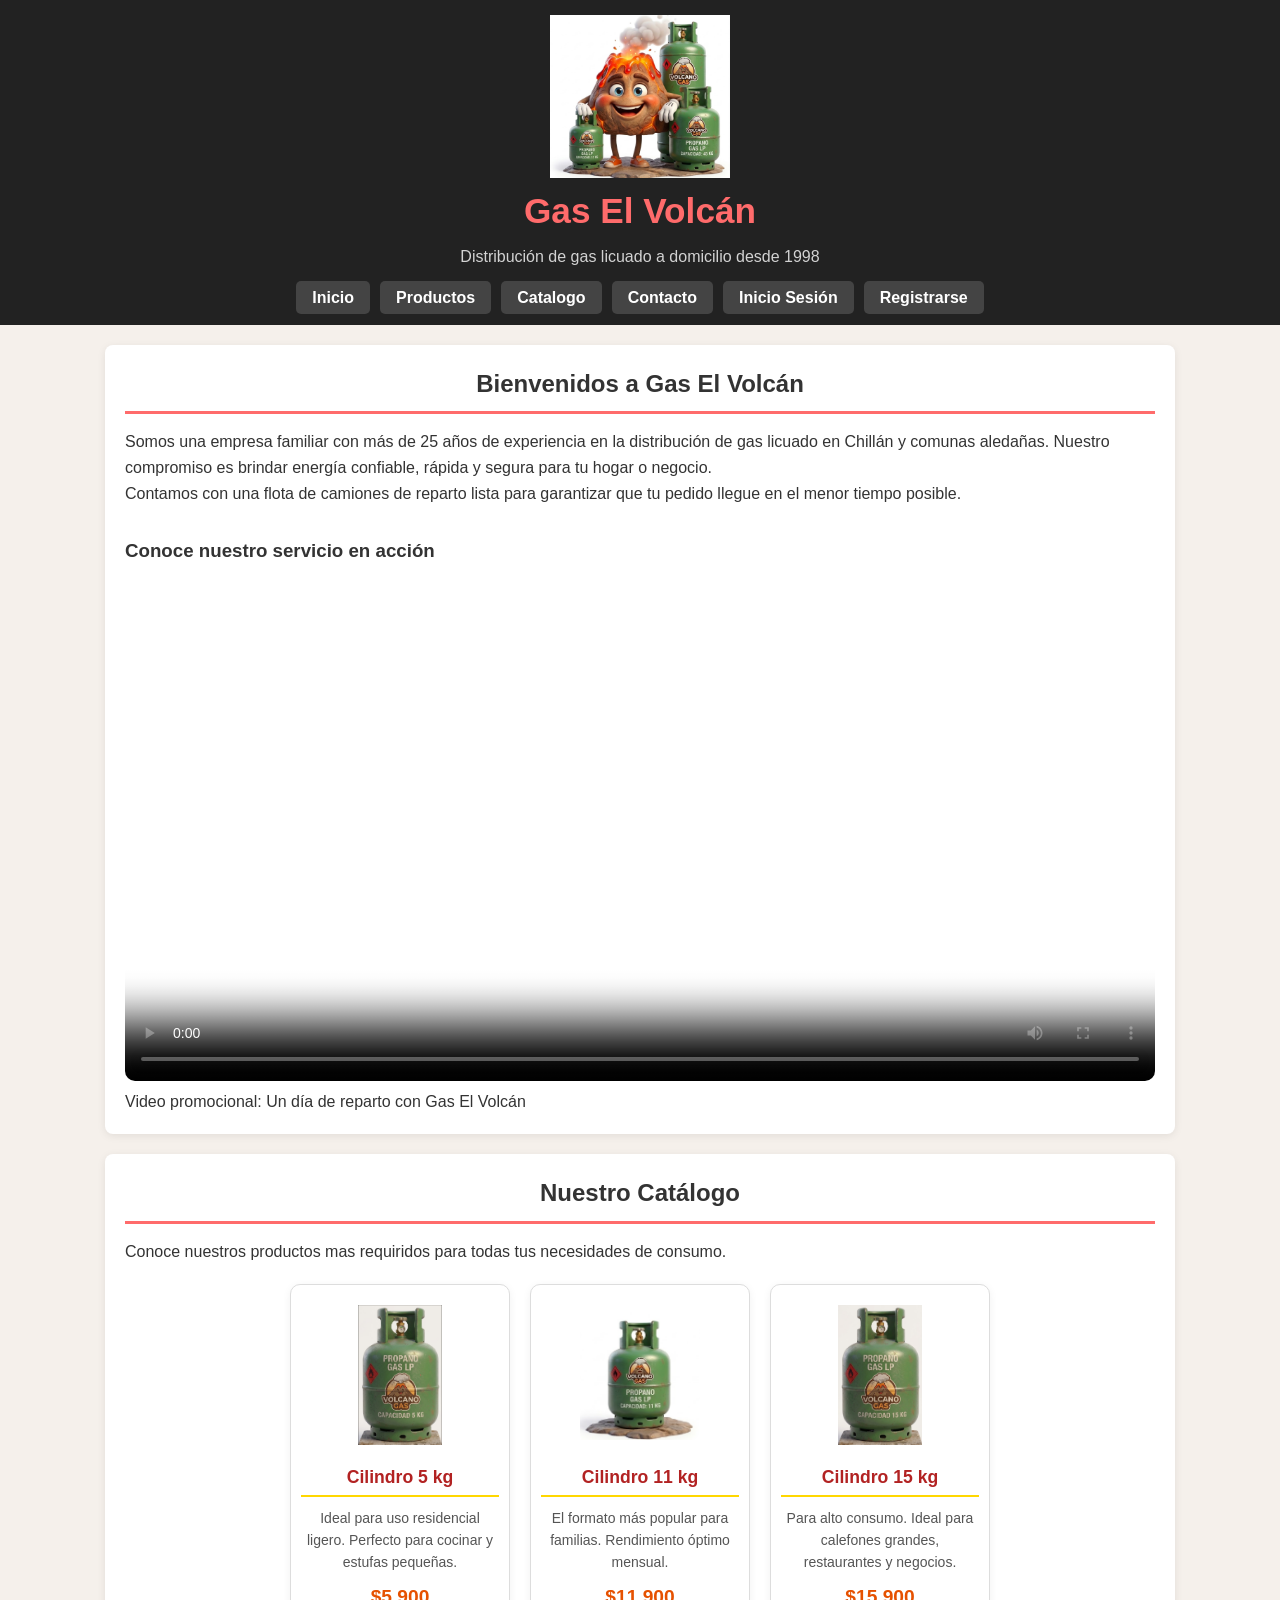
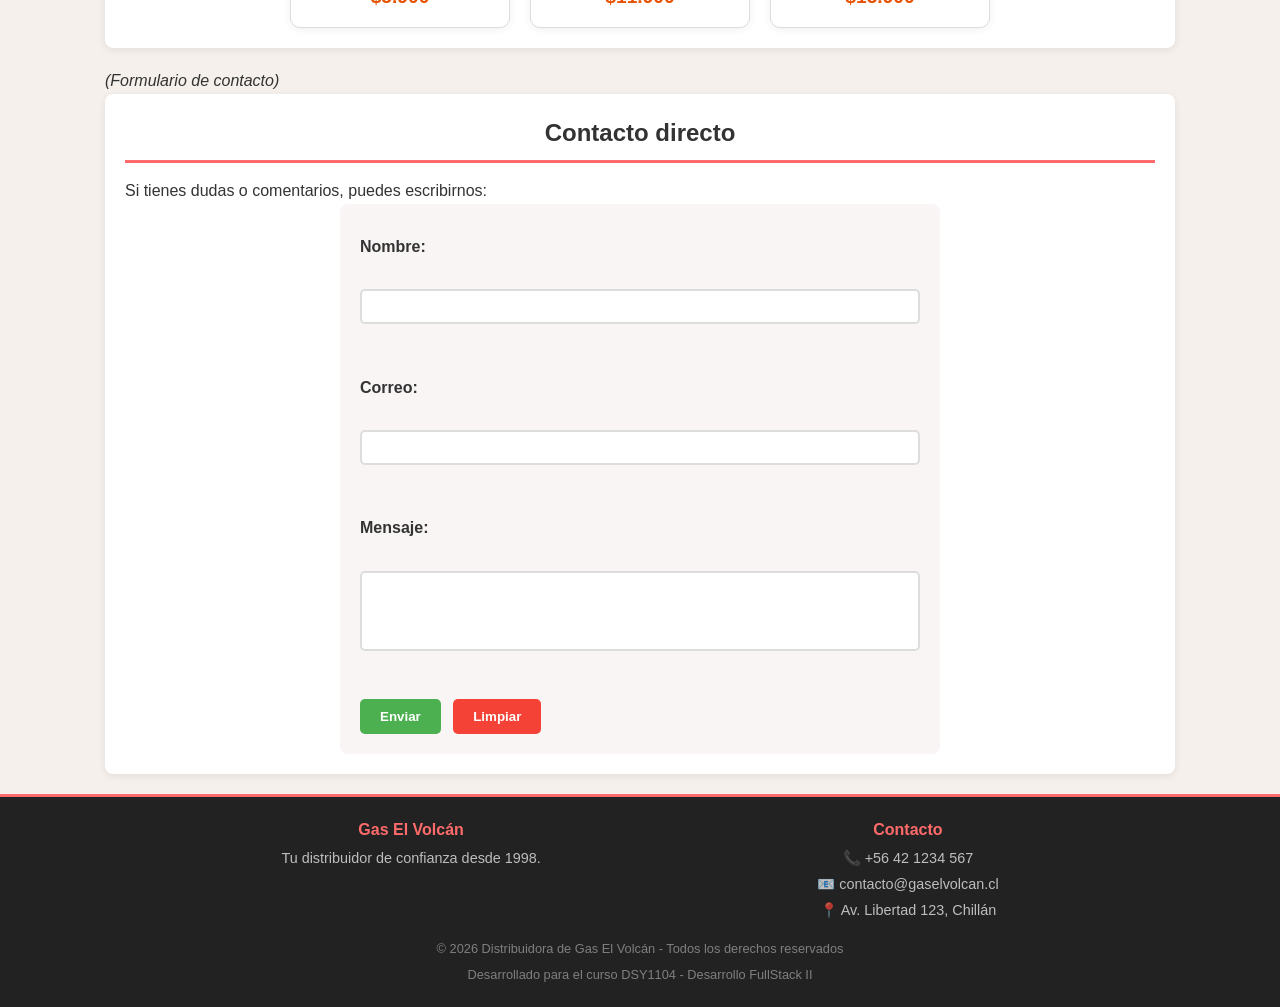
==== index.html @ 7ce30123 "Mover archivos del proyecto a la raíz del repo" ====
<!DOCTYPE html>
<html lang="es">
<head>
    <meta charset="UTF-8">
    <meta name="viewport" content="width=device-width, initial-scale=1.0">
    <title>Distribuidora de Gas El Volcán - Inicio</title>
    <!-- Uso de una hoja de estilos CSS externa (Requisito) -->
    <link rel="stylesheet" href="css/styleIndex.css">
</head>
<body>

    <!-- Encabezado con nombre/logotipo (Requisito) -->
    <header id="encabezado">
        <div class="logo-container">
            <img src="img/logo2.jpg" alt="Logo Distribuidora de Gas El Volcán" id="logo" style="max-width: 180px; 
            vertical-align: middle;">
            <h1>Gas El Volcán</h1>
        </div>
        <p class="slogan">Distribución de gas licuado a domicilio desde 1998</p>

        <!-- Menú de navegación (Requisito) -->
        <nav id="menu-principal">
            <ul>
                <li><a href="index.html">Inicio</a></li>
                <li><a href="productos.html">Productos</a></li>
                <li><a href="#catalogo">Catalogo</a></li>
                <li><a href="#contacto">Contacto</a></li>
                <li><a href="login.html">Inicio Sesión</a></li>
                <li><a href="registro.html">Registrarse</a></li>
            </ul>
        </nav>
    </header>

    <main id="contenido">
        
        <!-- Sección de presentación de la tienda (Requisito) -->
        <section id="inicio" class="seccion">
            <h2>Bienvenidos a Gas El Volcán</h2>
            
            <!-- Texto descriptivo relacionado con el negocio (Requisito) -->
            <p>Somos una empresa familiar con más de 25 años de experiencia en la distribución de gas licuado en Chillán y comunas aledañas. Nuestro compromiso es brindar energía confiable, rápida y segura para tu hogar o negocio.</p>
            <p>Contamos con una flota de camiones de reparto lista para garantizar que tu pedido llegue en el menor tiempo posible.</p>
            
            <!-- Enlaces o botones que permitan al usuario dirigirse al catálogo (Requisito) -->
            <div style="margin: 20px 0;">
                
            </div>

            <!-- Video incorporado a la página (Requisito) -->
            <div class="video-container" style="margin-top: 30px;">
                <h3>Conoce nuestro servicio en acción</h3>
                <video controls width="100%" poster="img/poster-video.jpg" style="border-radius: 10px;">
                    <source src="video/video.mp4" type="video/mp4">
                    <source src="video/promocion-gas.webm" type="video/webm">
                    Tu navegador no soporta el elemento de video.
                </video>
                <p class="video-descripcion">Video promocional: Un día de reparto con Gas El Volcán</p>
            </div>
        </section>

        <!-- SECCIÓN CATÁLOGO / ÁLBUM (Imágenes relacionadas con productos) -->
        <section id="catalogo" class="seccion">
            <h2>Nuestro Catálogo</h2>
            <p>Conoce nuestros productos mas requiridos para todas tus necesidades de consumo.</p>

            <div class="galeria">
                <!-- Tarjeta de Producto 1 -->
                <article class="tarjeta producto-clickeable" onclick="window.location.href='producto.html?producto=5kg'" role="link" tabindex="0" onkeydown="if(event.key==='Enter' || event.key===' '){window.location.href='producto.html?producto=5kg'}">
                    <div class="espacio-imagen">
                        <img src="img/gas5kg.png" alt="Cilindro de gas de 5 kg" 
                        style="width:100%; height:100%;  border-radius:10px;">
                    </div>
                    <h3>Cilindro 5 kg</h3>
                    <p>Ideal para uso residencial ligero. Perfecto para cocinar y estufas pequeñas.</p>
                    <span class="precio"><strong>$5.900</strong></span>
                </article>

                <!-- Tarjeta de Producto 2 -->
                <article class="tarjeta producto-clickeable" onclick="window.location.href='producto.html?producto=11kg'" role="link" tabindex="0" onkeydown="if(event.key==='Enter' || event.key===' '){window.location.href='producto.html?producto=11kg'}">
                    <div class="espacio-imagen">
                        <img src="img/gas11kg.png" alt="Cilindro de gas de 11 kg" 
                        style="width:100%; height:100%;  border-radius:10px;">
                    </div>
                    <h3>Cilindro 11 kg</h3>
                    <p>El formato más popular para familias. Rendimiento óptimo mensual.</p>
                    <span class="precio"><strong>$11.900</strong></span>
                </article>

                <!-- Tarjeta de Producto 3 -->
                <article class="tarjeta producto-clickeable" onclick="window.location.href='producto.html?producto=15kg'" role="link" tabindex="0" onkeydown="if(event.key==='Enter' || event.key===' '){window.location.href='producto.html?producto=15kg'}">
                    <div class="espacio-imagen">
                        <img src="img/gas15kg.png" alt="Cilindro de gas de 15 kg" 
                        style="width:100%; height:100%;  border-radius:10px;">
                    </div>
                    <h3>Cilindro 15 kg</h3>
                    <p>Para alto consumo. Ideal para calefones grandes, restaurantes y negocios.</p>
                    <span class="precio"><strong>$15.900</strong></span>
                </article>

            </div>
        </section>
            <!-- Aquí iría el formulario que ya tienes estructurado -->
            <p><em>(Formulario de contacto)</em></p>
            <section id="contacto" class="seccion">
				<h2>Contacto directo</h2>
				<p>Si tienes dudas o comentarios, puedes escribirnos:</p>

				<form id="formulario" action="#" method="post">
					<label for="nombre">Nombre:</label><br>
					<input type="text" id="nombre" name="nombre"><br><br>

					<label for="email">Correo:</label><br>
					<input type="email" id="email" name="email"><br><br>

					<label for="mensaje">Mensaje:</label><br>
					<textarea id="mensaje" name="mensaje" rows="4" cols="30" ></textarea><br><br>

					<button type="submit">Enviar</button>
					<button type="reset">Limpiar</button>
				</form>
			</section>
    </main>

    <!-- Pie de página (Requisito) -->
    <footer id="pie">
        <div class="footer-contenido">
            <div class="footer-columna">
                <h4>Gas El Volcán</h4>
                <p>Tu distribuidor de confianza desde 1998.</p>
            </div>
            <div class="footer-columna">
                <h4>Contacto</h4>
                <p>📞 +56 42 1234 567</p>
                <p>📧 contacto@gaselvolcan.cl</p>
                <p>📍 Av. Libertad 123, Chillán</p>
            </div>
        </div>
        <div class="footer-copy">
            <p><small>&copy; 2026 Distribuidora de Gas El Volcán - Todos los derechos reservados</small></p>
            <p><small>Desarrollado para el curso DSY1104 - Desarrollo FullStack II</small></p>
        </div>
    </footer>

    <!-- Archivo de scripts (Si lo requieres más adelante) -->
    <script src="js/scripIndex.js"></script>
</body>
</html>
---- css/styleIndex.css ----
/* =========================================
   VARIABLES GLOBALES Y RESETEO
========================================= */
:root {
    --color-primario: #e65100;    /* Naranja fuerte del index */
    --color-secundario: #ff6b6b;  /* Rojo coral del index */
    --color-fondo: #f5f0eb;       /* Fondo claro del index */
    --color-texto: #333333;
    --color-encabezado: #222222;  /* Gris oscuro del index */
    --color-blanco: #ffffff;
}

* {
    margin: 0;
    padding: 0;
    box-sizing: border-box;
    font-family: Verdana, Geneva, Tahoma, sans-serif;
}

body {
    background-color: var(--color-fondo);
    color: var(--color-texto);
    line-height: 1.6;
}

/* =========================================
   ENCABEZADO Y NAVEGACIÓN
========================================= */
#encabezado {
    background-color: var(--color-encabezado);
    color: var(--color-blanco);
    text-align: center;
    padding: 15px;
    
}

#encabezado #logo {
    max-width: 140px;
}

#encabezado h1 {
    color: var(--color-secundario);
    font-size: 2.2em;
    margin: 5px 0;
}

.slogan {
    font-size: 1em;
    opacity: 0.8;
    margin-bottom: 15px;
}

/* Menú */
#menu-principal ul {
    list-style: none;
    display: flex;
    justify-content: center;
    gap: 10px;
    flex-wrap: wrap;
}

#menu-principal a {
    color: var(--color-blanco);
    background: #444;
    padding: 8px 16px;
    border-radius: 5px;
    text-decoration: none;
    font-weight: bold;
    transition: 0.3s;
}

#menu-principal a:hover {
    background: var(--color-secundario);
}

/* =========================================
   CONTENIDO Y SECCIONES
========================================= */
#contenido {
    max-width: 1100px;
    margin: 20px auto;
    padding: 0 15px;
}

.seccion {
    background: var(--color-blanco);
    padding: 20px;
    border-radius: 8px;
    margin-bottom: 20px;
    box-shadow: 0 2px 8px rgba(0,0,0,0.08);
}

.seccion h2 {
    border-bottom: 3px solid var(--color-secundario);
    padding-bottom: 8px;
    margin-bottom: 15px;
    color: var(--color-texto);
    text-align: center;
}

/* =========================================
   BOTONES
========================================= */
.btn-catalogo {
    display: inline-block;
    background: var(--color-primario);
    color: var(--color-blanco);
    padding: 10px 25px;
    border-radius: 5px;
    text-decoration: none;
    font-weight: bold;
    transition: 0.3s;
}

.btn-catalogo:hover {
    background: #cc4800;
    transform: scale(1.05);
}

/* =========================================
   GALERÍA DE PRODUCTOS (Versión mejorada del Index)
========================================= */
.galeria {
    display: flex;
    gap: 20px;
    flex-wrap: wrap;
    justify-content: center;
    margin-top: 20px;
}

.tarjeta {
    background: var(--color-blanco);
    border: 1px solid #ddd;
    border-radius: 10px;
    text-align: center;
    width: 220px;
    padding: 15px 10px;
    transition: 0.3s;
    box-shadow: 0 2px 8px rgba(0,0,0,0.06);
    display: flex;
    flex-direction: column;
}

.tarjeta:hover {
    transform: translateY(-5px);
    box-shadow: 0 6px 20px rgba(0,0,0,0.12);
}

.marca-logo {
    font-size: 1.8em;
    font-weight: 900;
    color: var(--color-primario);
    letter-spacing: 3px;
    text-transform: uppercase;
    margin: 5px 0 2px 0;
}

.marca-logo span {
    display: block;
    font-size: 0.6em;
    color: var(--color-secundario);
    font-weight: 700;
    letter-spacing: 5px;
}

.tipo-gas {
    font-size: 1.1em;
    font-weight: 700;
    color: #1a1a1a;
    background: #f0e8e0;
    padding: 4px 12px;
    border-radius: 20px;
    display: inline-block;
    margin: 5px 0 8px 0;
}

.peso-cilindro {
    font-size: 1.3em;
    font-weight: 800;
    color: #222;
    background: #ffd700;
    padding: 5px 15px;
    border-radius: 30px;
    display: inline-block;
    margin: 5px 0;
}

.tarjeta h3 {
    color: #b22222;
    margin: 10px 0 5px 0;
    border-bottom: 2px solid #ffd700;
    display: inline-block;
    padding-bottom: 3px;
    font-size: 1.1em;
}

.tarjeta p {
    font-size: 14px;
    padding: 0 5px;
    color: #555;
    margin: 5px 0;
    min-height: 70px; 
    flex-grow: 1;
}

.precio {
    font-weight: bold;
    color: var(--color-primario);
    font-size: 1.2em;
    display: block;
    margin-top: auto;
}

.espacio-imagen {
    width: 120px;
    height: 140px;
    margin: 5px auto 8px auto;
    display: flex;
    align-items: center;
    justify-content: center;
}

.espacio-imagen img {
    max-width: 100%;
    max-height: 100%;
    object-fit: contain;
}

/* =========================================
   FORMULARIO DE CONTACTO
========================================= */
#contacto form {
    background: #f9f5f5;
    padding: 20px;
    border-radius: 8px;
    max-width: 600px;
    margin: 0 auto;
}

#contacto label {
    display: block;
    font-weight: bold;
    margin-top: 10px;
    margin-bottom: 4px;
}

input[type="text"],
input[type="email"],
textarea {
    width: 100%;
    padding: 8px 12px;
    border: 2px solid #ddd;
    border-radius: 5px;
    font-family: inherit;
    box-sizing: border-box;
    margin-bottom: 15px;
}

input[type="text"]:focus,
input[type="email"]:focus,
textarea:focus {
    border-color: var(--color-secundario);
    outline: none;
}

textarea {

    resize: none;
}

.botones-formulario {
    display: flex;
    margin-top: 10px;
}

button[type="submit"] {
    background: #4CAF50;
    color: var(--color-blanco);
    border: none;
    padding: 10px 20px;
    border-radius: 5px;
    cursor: pointer;
    font-weight: bold;
}

button[type="submit"]:hover {
    background: #45a049;
}

button[type="reset"] {
    background: #f44336;
    color: var(--color-blanco);
    border: none;
    padding: 10px 20px;
    border-radius: 5px;
    cursor: pointer;
    font-weight: bold;
    margin-left: 8px;
}

button[type="reset"]:hover {
    background: #d32f2f;
}

/* =========================================
   PIE DE PÁGINA (FOOTER)
========================================= */
#pie {
    background: var(--color-encabezado);
    color: rgba(255,255,255,0.7);
    text-align: center;
    padding: 20px;
    margin-top: 20px;
    border-top: 3px solid var(--color-secundario);
}

.footer-contenido {
    display: flex;
    justify-content: space-evenly;
    flex-wrap: wrap;
    gap: 15px;
    margin-bottom: 10px;
}

.footer-columna h4 {
    color: var(--color-secundario);
    margin-bottom: 5px;
}

.footer-columna p {
    margin: 3px 0;
    font-size: 0.9em;
}

#pie small {
    opacity: 0.6;
    font-size: 0.8em;
}
/* Productos del catálogo: toda la tarjeta funciona como enlace */
.producto-clickeable {
    cursor: pointer;
}

.producto-clickeable:focus {
    outline: 2px solid var(--color-primario);
    outline-offset: 3px;
}
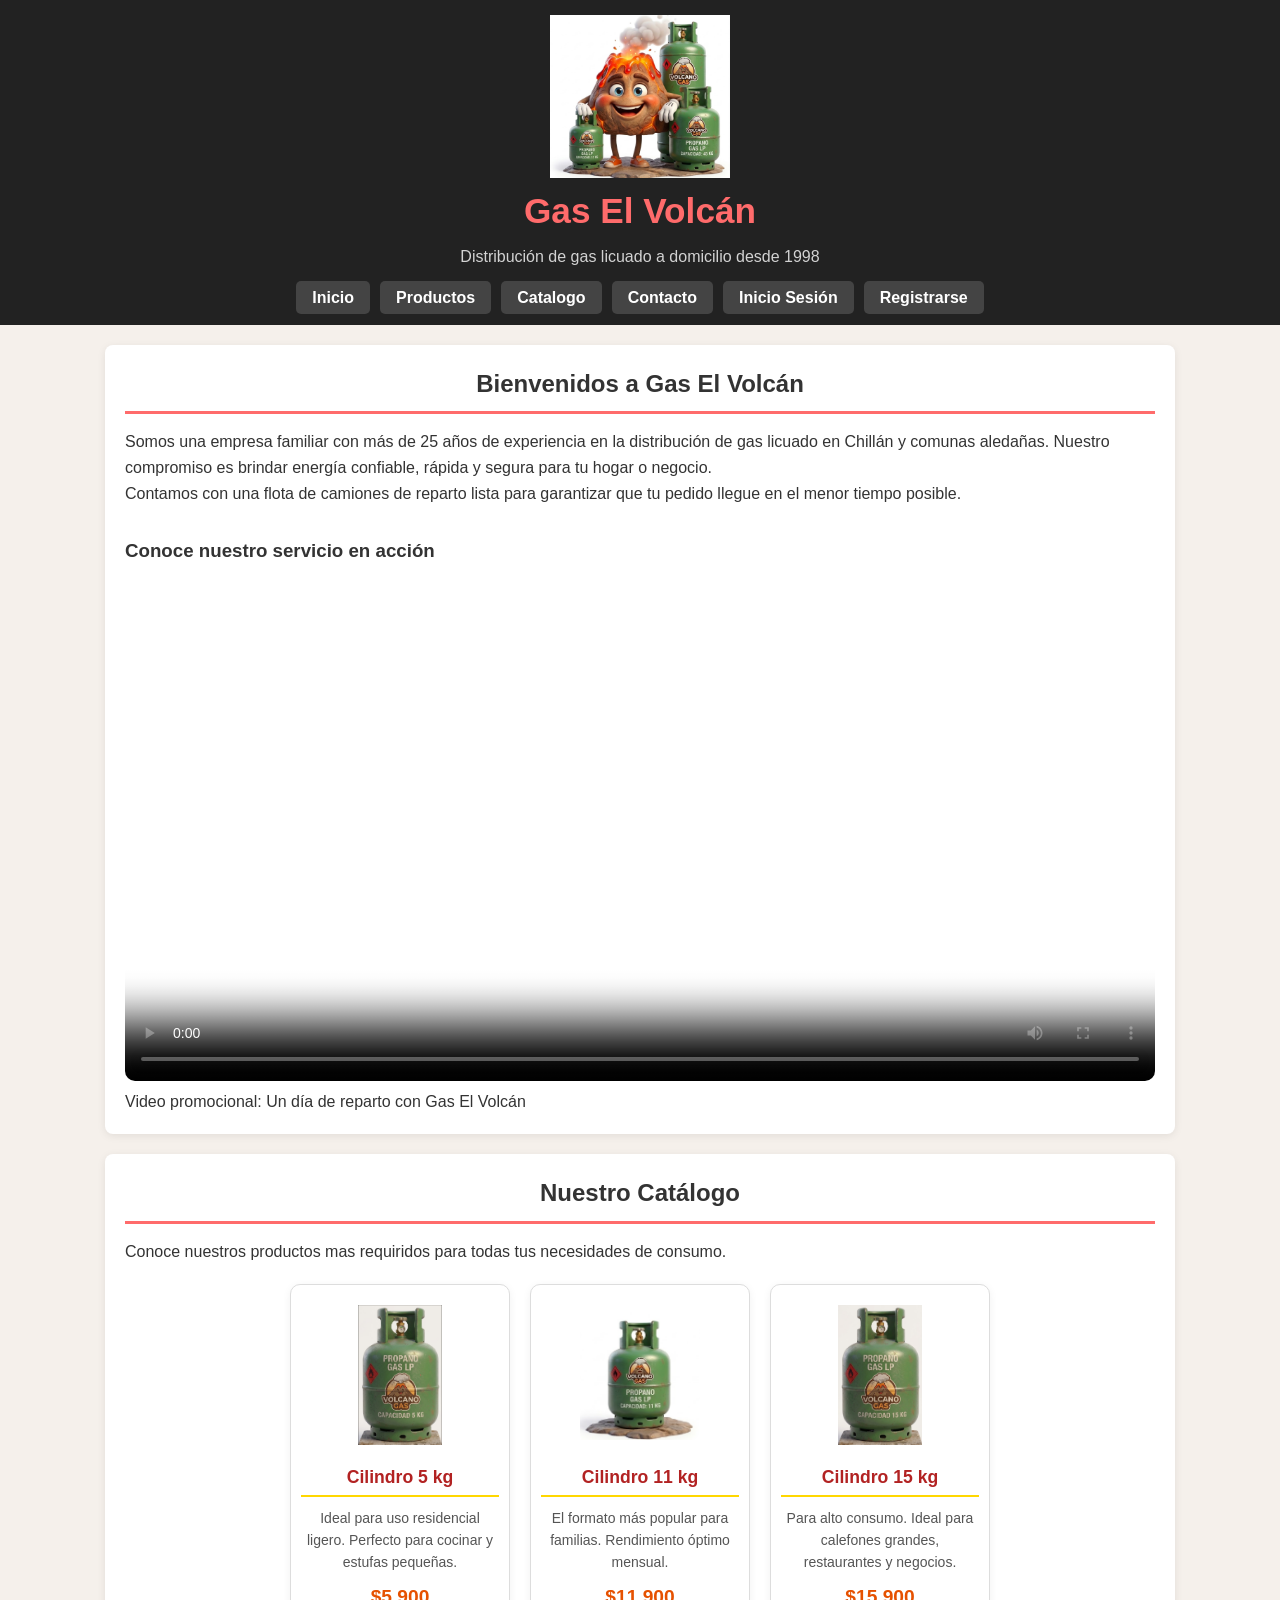
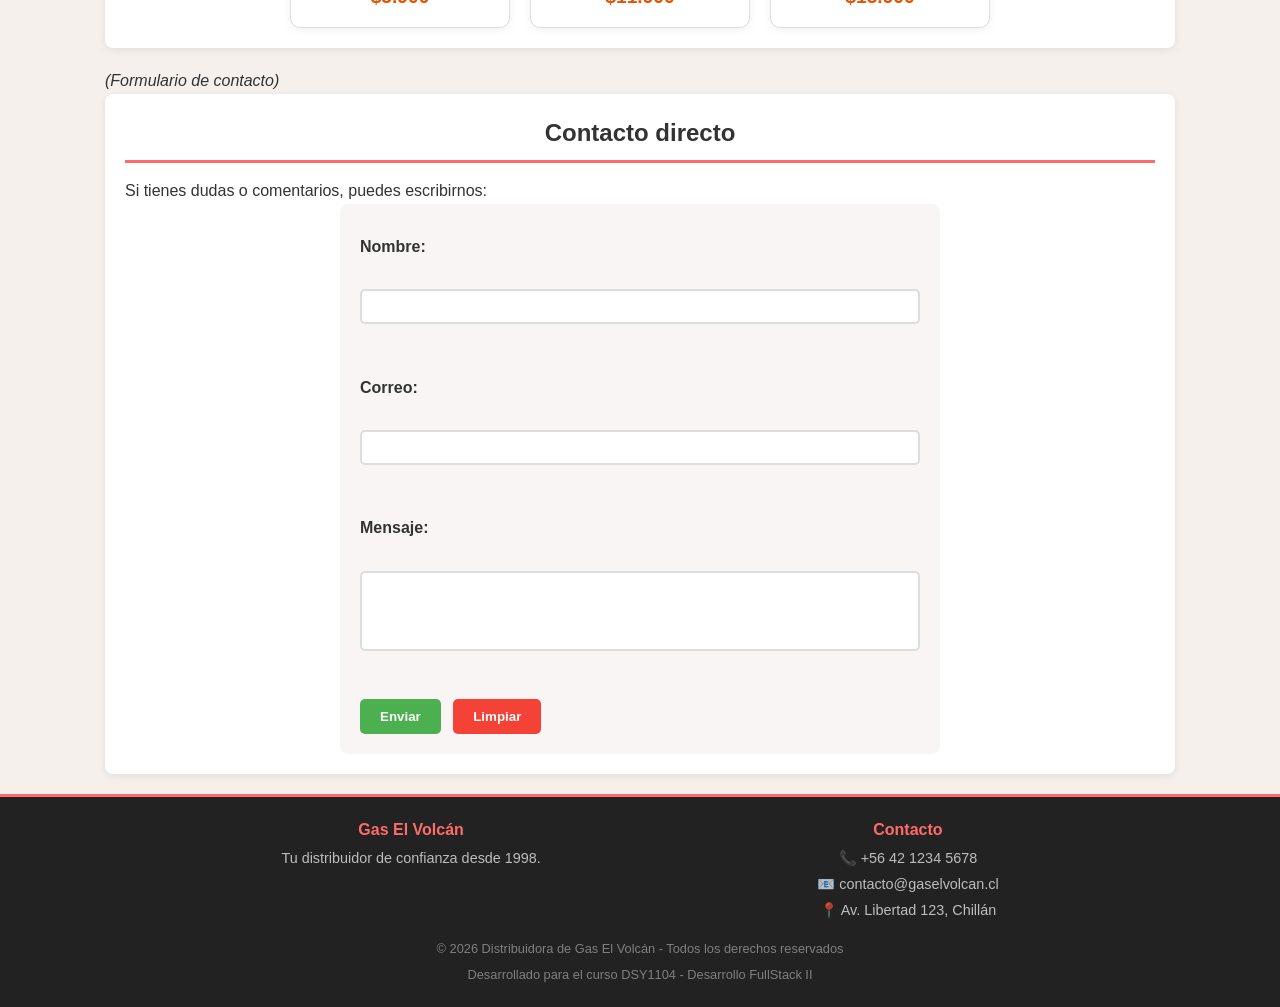
==== commit 9e143edd: "style(registro): unificar encabezado y formulario - Ajusta el encabezado para que logo, título, eslo" ====
--- a/index.html
+++ b/index.html
@@ -130,7 +130,7 @@
             </div>
             <div class="footer-columna">
                 <h4>Contacto</h4>
-                <p>📞 +56 42 1234 567</p>
+                <p>📞 +56 42 1234 5678</p>
                 <p>📧 contacto@gaselvolcan.cl</p>
                 <p>📍 Av. Libertad 123, Chillán</p>
             </div>
